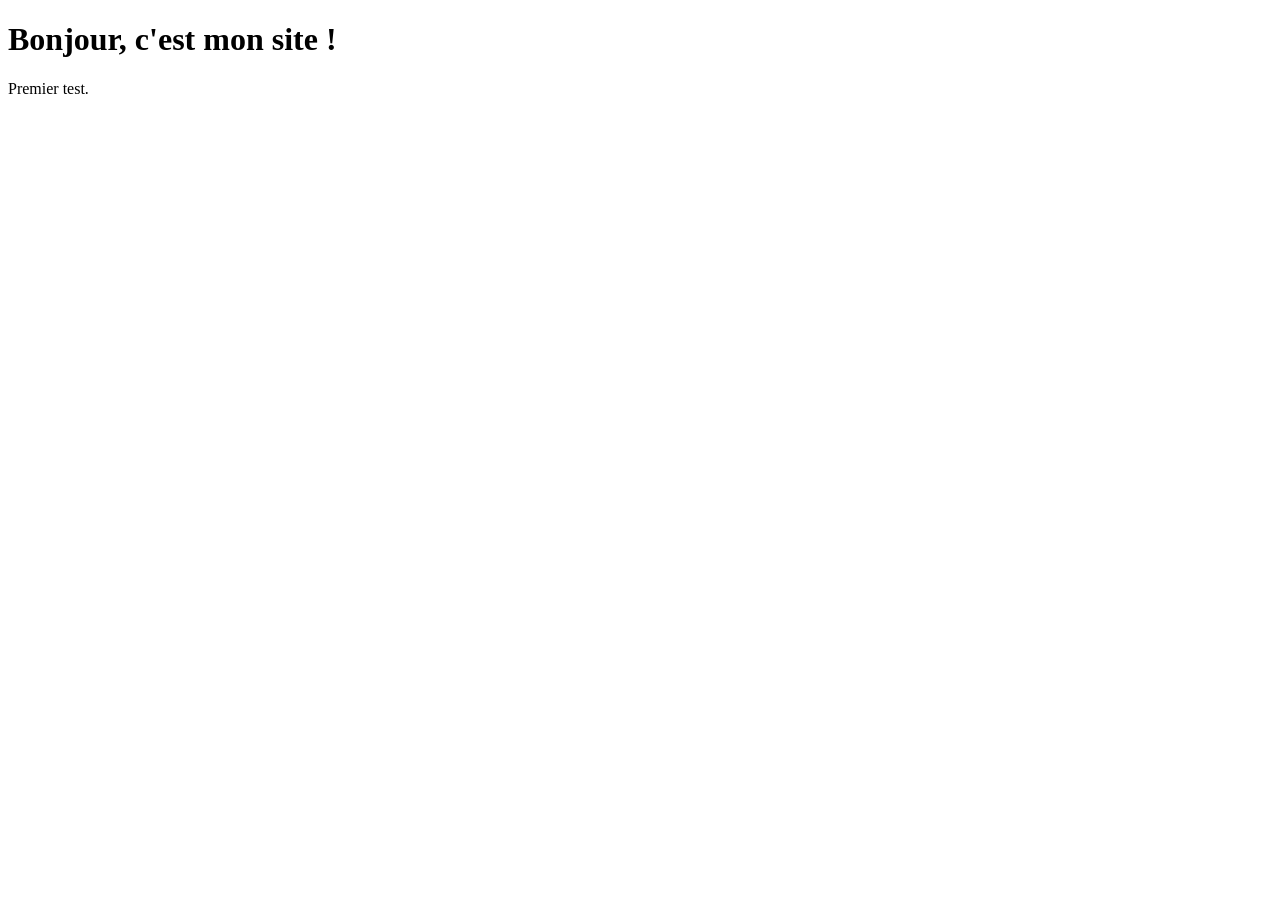
==== index.html @ 7dc98484 "Create index.html" ====
<!DOCTYPE html>
<html lang="fr">
<head>
  <meta charset="UTF-8">
  <meta name="viewport" content="width=device-width, initial-scale=1">
  <title>Mon portfolio</title>
</head>
<body>
  <h1>Bonjour, c'est mon site !</h1>
  <p>Premier test.</p>
</body>
</html>
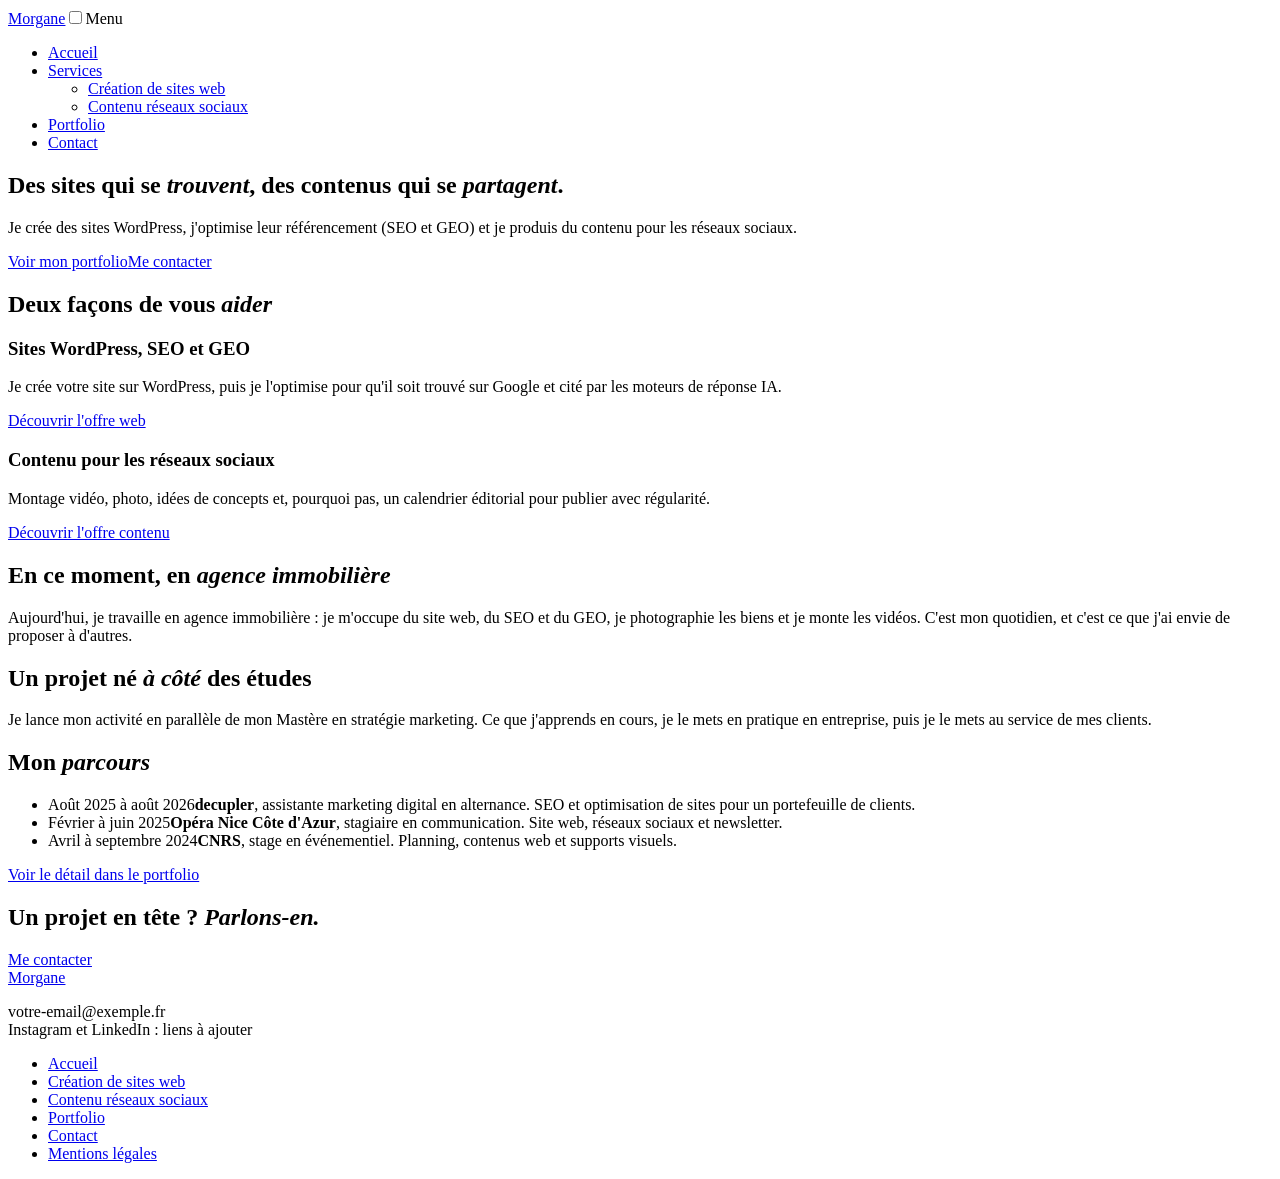
==== commit afad3377: "Update index.html" ====
--- a/index.html
+++ b/index.html
@@ -1,12 +1,42 @@
 <!DOCTYPE html>
-<html lang="fr">
-<head>
-  <meta charset="UTF-8">
-  <meta name="viewport" content="width=device-width, initial-scale=1">
-  <title>Mon portfolio</title>
-</head>
-<body>
-  <h1>Bonjour, c'est mon site !</h1>
-  <p>Premier test.</p>
-</body>
-</html>
+<html lang="fr"><head><meta charset="UTF-8"><meta name="viewport" content="width=device-width, initial-scale=1">
+<title>Morgane | Sites WordPress, SEO et contenu réseaux sociaux</title>
+<meta name="description" content="Création de sites WordPress, optimisation SEO et GEO, montage vidéo, photo et contenu pour les réseaux sociaux.">
+<link rel="preconnect" href="https://fonts.googleapis.com"><link rel="preconnect" href="https://fonts.gstatic.com" crossorigin>
+<link href="https://fonts.googleapis.com/css2?family=Playfair+Display:ital,wght@0,400;0,700;0,900;1,400;1,700&display=swap" rel="stylesheet">
+<link rel="stylesheet" href="style.css"></head><body>
+<header><div class="wrap"><a class="logo" href="index.html">Morgane</a><input type="checkbox" id="nav-toggle" aria-label="Ouvrir le menu"><label class="burger" for="nav-toggle">Menu</label><nav><ul><li><a href="index.html" aria-current="page">Accueil</a></li><li class="has-sub"><a href="services-web.html">Services</a><ul class="sub"><li><a href="services-web.html">Création de sites web</a></li><li><a href="services-communication.html">Contenu réseaux sociaux</a></li></ul></li><li><a href="portfolio.html">Portfolio</a></li><li><a href="contact.html">Contact</a></li></ul></nav></div></header>
+<main>
+<section class="hero"><div class="wrap"><div><h1>Des sites qui se <em>trouvent</em>, des contenus qui se <em>partagent</em>.</h1>
+<p>Je crée des sites WordPress, j'optimise leur référencement (SEO et GEO) et je produis du contenu pour les réseaux sociaux.</p>
+<a class="btn" href="portfolio.html">Voir mon portfolio</a><a class="btn o" href="contact.html">Me contacter</a></div>
+<div class="ph" data-img="images/accueil-hero.jpg"></div></div></section>
+
+<section><div class="wrap"><h2>Deux façons de vous <em>aider</em></h2>
+<div class="two">
+<div class="card"><div class="ph" data-img="images/offre-web.jpg"></div><h3>Sites WordPress, SEO et GEO</h3><p>Je crée votre site sur WordPress, puis je l'optimise pour qu'il soit trouvé sur Google et cité par les moteurs de réponse IA.</p><a href="services-web.html">Découvrir l'offre web</a></div>
+<div class="card"><div class="ph" data-img="images/offre-com.jpg"></div><h3>Contenu pour les réseaux sociaux</h3><p>Montage vidéo, photo, idées de concepts et, pourquoi pas, un calendrier éditorial pour publier avec régularité.</p><a href="services-communication.html">Découvrir l'offre contenu</a></div>
+</div></div></section>
+
+<section class="y"><div class="wrap"><div class="row" style="margin:0">
+<div><h2>En ce moment, en <em>agence immobilière</em></h2>
+<p>Aujourd'hui, je travaille en agence immobilière : je m'occupe du site web, du SEO et du GEO, je photographie les biens et je monte les vidéos. C'est mon quotidien, et c'est ce que j'ai envie de proposer à d'autres.</p></div>
+<figure><div class="ph" data-img="images/quotidien.jpg"></div></figure></div></div></section>
+
+<section><div class="wrap"><div class="row">
+<figure><div class="ph" data-img="images/concept.jpg"></div></figure>
+<div><h2>Un projet né <em>à côté</em> des études</h2>
+<p>Je lance mon activité en parallèle de mon Mastère en stratégie marketing. Ce que j'apprends en cours, je le mets en pratique en entreprise, puis je le mets au service de mes clients.</p></div></div>
+
+<h2>Mon <em>parcours</em></h2>
+<ul class="exp">
+<li><span class="meta">Août 2025 à août 2026</span><span><b>decupler</b>, assistante marketing digital en alternance. SEO et optimisation de sites pour un portefeuille de clients.</span></li>
+<li><span class="meta">Février à juin 2025</span><span><b>Opéra Nice Côte d'Azur</b>, stagiaire en communication. Site web, réseaux sociaux et newsletter.</span></li>
+<li><span class="meta">Avril à septembre 2024</span><span><b>CNRS</b>, stage en événementiel. Planning, contenus web et supports visuels.</span></li>
+</ul>
+<a class="btn" href="portfolio.html">Voir le détail dans le portfolio</a></div></section>
+
+<section class="y"><div class="wrap"><h2>Un projet en tête ? <em>Parlons-en.</em></h2><a class="btn" href="contact.html">Me contacter</a></div></section>
+</main>
+<footer><div class="wrap"><div><a class="logo" href="index.html">Morgane</a><p>votre-email@exemple.fr<br>Instagram et LinkedIn : liens à ajouter</p></div><ul><li><a href="index.html">Accueil</a></li><li><a href="services-web.html">Création de sites web</a></li><li><a href="services-communication.html">Contenu réseaux sociaux</a></li><li><a href="portfolio.html">Portfolio</a></li><li><a href="contact.html">Contact</a></li><li><a href="mentions-legales.html">Mentions légales</a></li></ul></div></footer>
+</body></html>
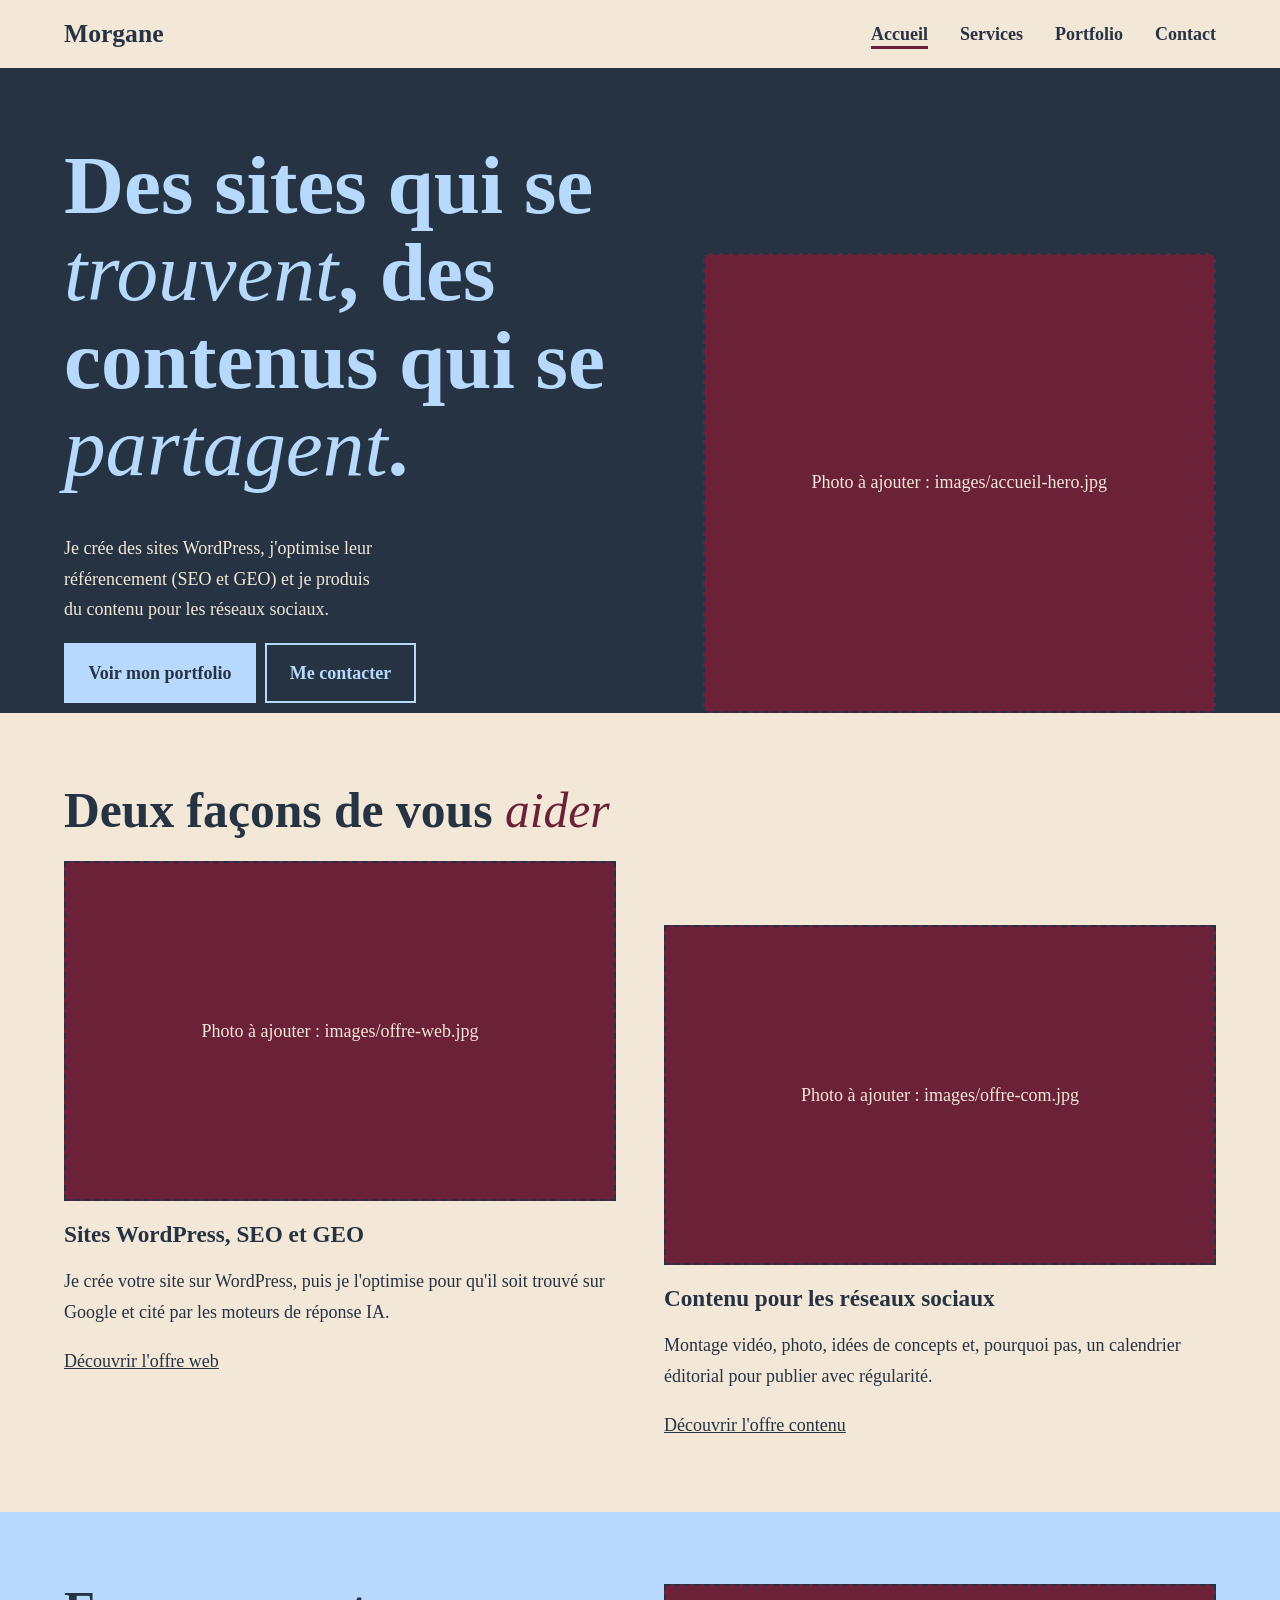
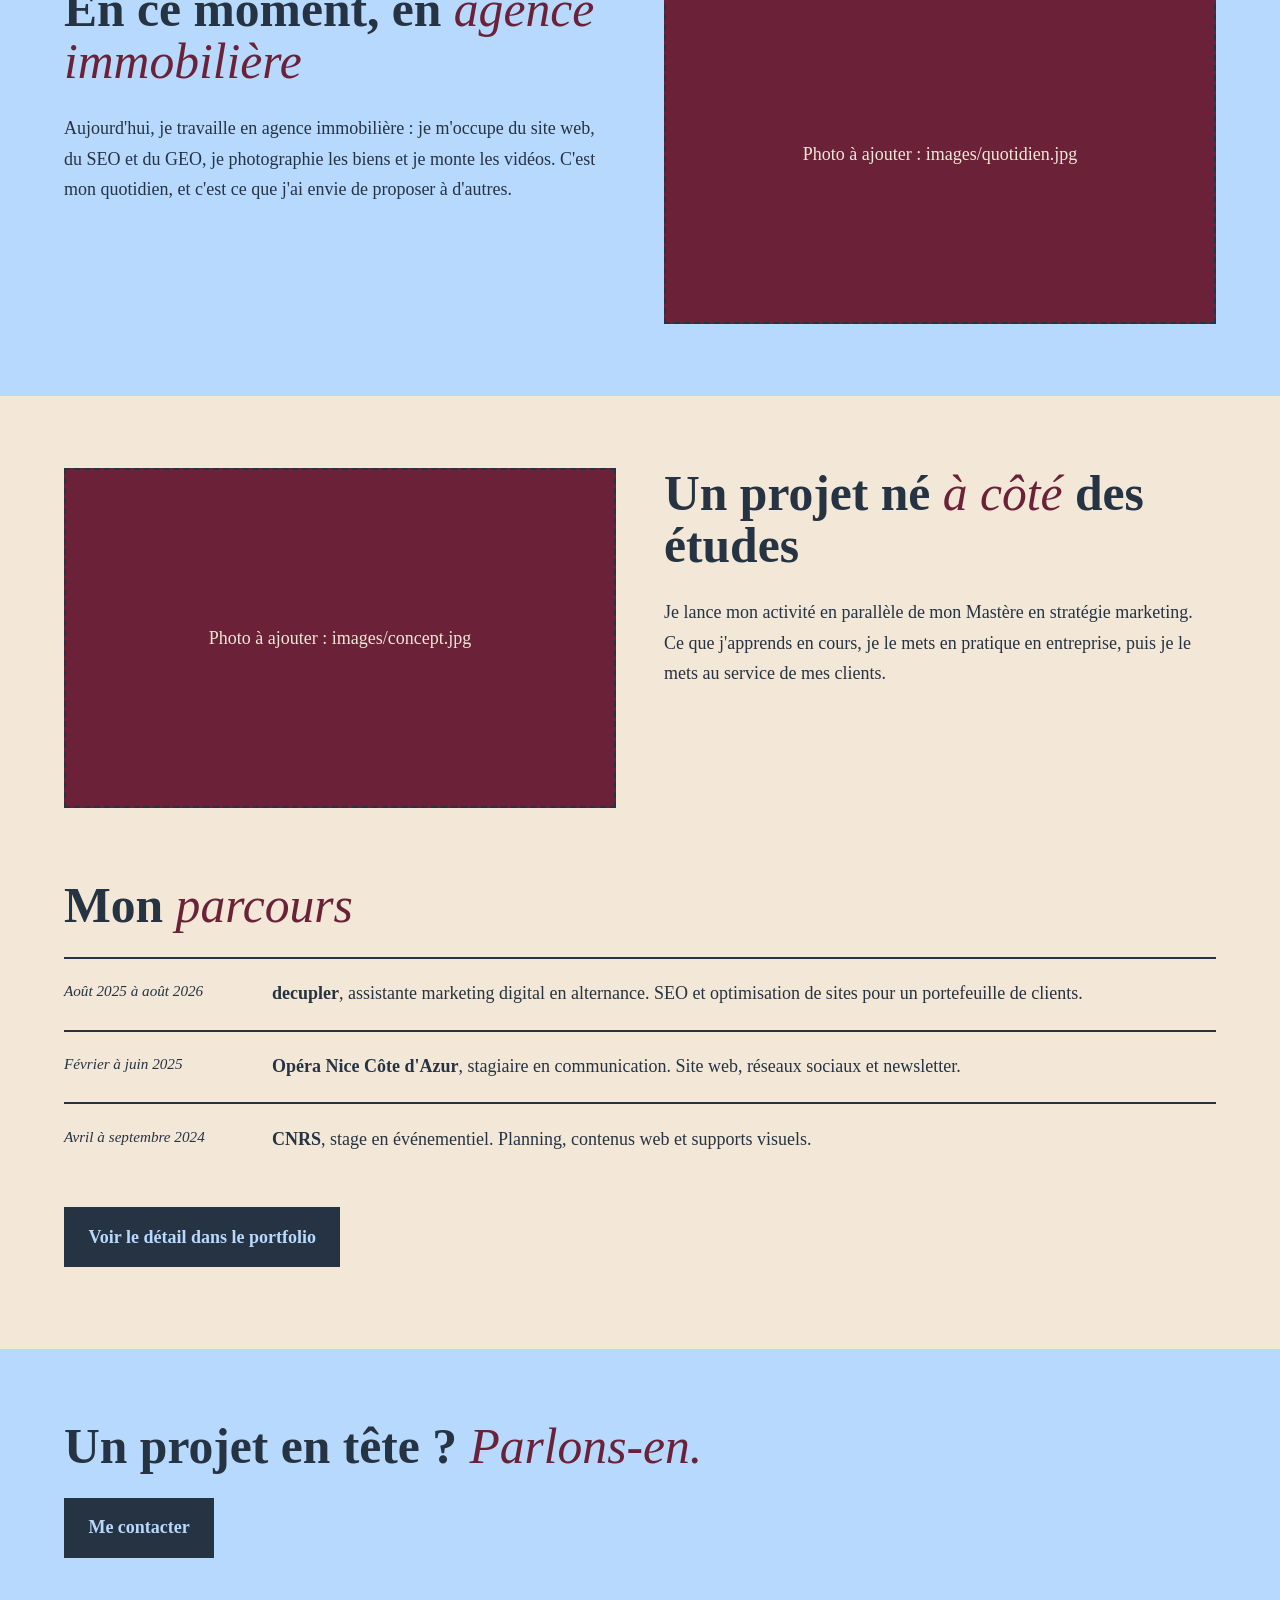
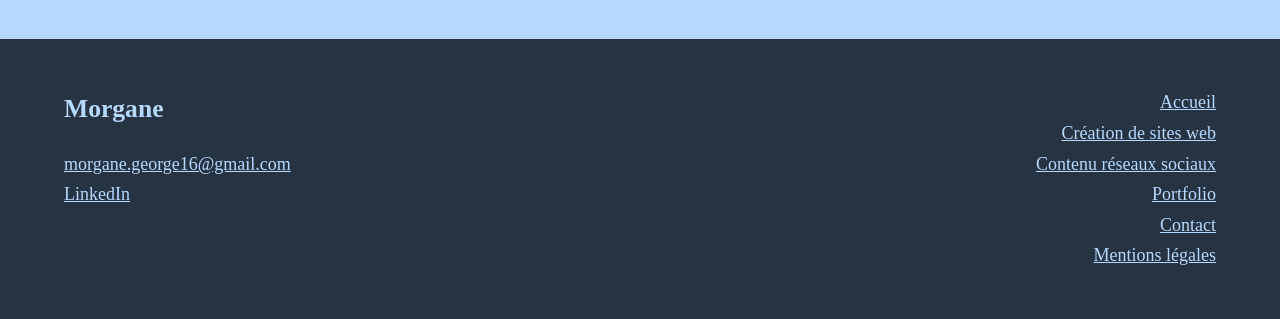
==== commit b23750bb: "Update index.html" ====
--- a/index.html
+++ b/index.html
@@ -38,5 +38,5 @@
 
 <section class="y"><div class="wrap"><h2>Un projet en tête ? <em>Parlons-en.</em></h2><a class="btn" href="contact.html">Me contacter</a></div></section>
 </main>
-<footer><div class="wrap"><div><a class="logo" href="index.html">Morgane</a><p>votre-email@exemple.fr<br>Instagram et LinkedIn : liens à ajouter</p></div><ul><li><a href="index.html">Accueil</a></li><li><a href="services-web.html">Création de sites web</a></li><li><a href="services-communication.html">Contenu réseaux sociaux</a></li><li><a href="portfolio.html">Portfolio</a></li><li><a href="contact.html">Contact</a></li><li><a href="mentions-legales.html">Mentions légales</a></li></ul></div></footer>
+<footer><div class="wrap"><div><a class="logo" href="index.html">Morgane</a><p><a href="mailto:morgane.george16@gmail.com">morgane.george16@gmail.com</a><br><a href="https://www.linkedin.com/in/morgane-george/" target="_blank" rel="noopener">LinkedIn</a></p></div><ul><li><a href="index.html">Accueil</a></li><li><a href="services-web.html">Création de sites web</a></li><li><a href="services-communication.html">Contenu réseaux sociaux</a></li><li><a href="portfolio.html">Portfolio</a></li><li><a href="contact.html">Contact</a></li><li><a href="mentions-legales.html">Mentions légales</a></li></ul></div></footer>
 </body></html>
--- a/style.css
+++ b/style.css
@@ -0,0 +1,77 @@
+:root{--navy:#263343;--bordeaux:#6B2138;--creme:#F3E7D7;--bleu:#B7D9FE}
+*{box-sizing:border-box;border-radius:0}
+html{scroll-behavior:smooth}
+body{margin:0;font:18px/1.7 'Playfair Display',Georgia,serif;color:var(--navy);background:var(--creme)}
+img{max-width:100%;display:block}
+a{color:inherit}
+a:focus-visible,label:focus-visible,#nav-toggle:focus-visible+.burger{outline:3px solid currentColor;outline-offset:3px}
+h1,h2,h3{font-family:'Playfair Display',Georgia,serif;line-height:1.05;margin:0 0 .5em;font-weight:900}
+h1{font-size:clamp(2.6rem,7vw,5.2rem)}
+h2{font-size:clamp(2rem,4.5vw,3.1rem)}
+h3{font-size:1.45rem;line-height:1.2}
+h1 em,h2 em{font-weight:400;font-style:italic}
+.wrap{max-width:1200px;margin:0 auto;padding:0 1.5rem}
+.meta{font-style:italic;font-size:.95rem;margin:0 0 .4rem}
+section{padding:4.5rem 0}
+.y{background:var(--bleu)}
+header{background:var(--creme);border-bottom:2px solid var(--navy);position:sticky;top:0;z-index:5}
+header .wrap{display:flex;justify-content:space-between;align-items:center;min-height:68px}
+.logo{font-weight:900;font-size:1.6rem;text-decoration:none}
+nav ul{list-style:none;margin:0;padding:0;display:flex;gap:2rem}
+nav a{text-decoration:none;font-weight:700}
+nav a:hover,nav a[aria-current]{text-decoration:underline;text-decoration-thickness:3px;text-underline-offset:6px;text-decoration-color:var(--bordeaux)}
+.has-sub{position:relative}
+.sub{display:none;position:absolute;top:100%;left:-1rem;background:var(--navy);padding:1rem;min-width:250px;flex-direction:column;gap:.8rem}
+.sub a{color:var(--bleu)}
+.has-sub:hover .sub,.has-sub:focus-within .sub{display:flex}
+.burger,#nav-toggle{display:none}
+.hero{background:var(--navy);color:var(--bleu);padding:0}
+.hero .wrap{display:grid;grid-template-columns:1.15fr 1fr;gap:3rem;align-items:end;padding-top:4.5rem}
+.hero p{color:var(--creme);max-width:36ch}
+.hero .ph{min-height:460px}
+.btn{display:inline-block;padding:.8rem 1.4rem;border:2px solid var(--navy);background:var(--navy);color:var(--bleu);font-weight:700;text-decoration:none;margin:0 .6rem .6rem 0}
+.btn:hover{background:var(--bleu);color:var(--navy)}
+.hero .btn{background:var(--bleu);color:var(--navy);border-color:var(--bleu)}
+.hero .btn:hover{background:transparent;color:var(--bleu)}
+.hero .btn.o{background:transparent;color:var(--bleu)}
+.hero .btn.o:hover{background:var(--bleu);color:var(--navy)}
+.ph{background:var(--bordeaux);min-height:340px;display:grid;place-items:center;border:2px dashed var(--navy);text-align:center;padding:1rem}
+.ph::after{content:"Photo à ajouter : " attr(data-img)}
+.ph.v::after{content:"Vidéo à intégrer : " attr(data-img)}
+figure{margin:0}
+.two{display:grid;grid-template-columns:1fr 1fr;gap:3rem}
+.two .card:nth-child(2){margin-top:4rem}
+.card .ph{margin-bottom:1.2rem}
+.row{display:grid;grid-template-columns:1fr 1fr;gap:3rem;align-items:start;margin-bottom:4.5rem}
+.row.rev figure{order:2}
+.row ul{padding-left:1.1rem;margin:0}
+.exp{list-style:none;padding:0;margin:0 0 2rem}
+.exp li{display:grid;grid-template-columns:12rem 1fr;gap:1rem;padding:1.2rem 0;border-top:2px solid var(--navy)}
+.stats{display:flex;gap:2.2rem;flex-wrap:wrap;margin:1rem 0 0}
+.stats b{display:block;font-size:2.4rem;font-weight:900;line-height:1.1}
+footer{background:var(--navy);color:var(--creme);padding:3rem 0}
+footer .wrap{display:flex;justify-content:space-between;gap:2rem;flex-wrap:wrap}
+footer a{color:var(--bleu)}
+footer ul{list-style:none;padding:0;margin:0;text-align:right}
+footer .logo{display:block;margin-bottom:.5rem}
+@media(max-width:760px){
+body{font-size:17px}
+.burger{display:block;cursor:pointer;font-weight:700}
+#nav-toggle{display:block;position:absolute;opacity:0;width:1px;height:1px}
+nav{display:none;position:absolute;top:100%;left:0;right:0;background:var(--creme);border-bottom:2px solid var(--navy);padding:1rem 1.5rem}
+#nav-toggle:checked~nav{display:block}
+nav ul{flex-direction:column;gap:1rem}
+.sub{display:flex;position:static;background:none;padding:.5rem 0 0 1rem}
+.sub a{color:var(--navy)}
+.hero .wrap,.two,.row{grid-template-columns:1fr}
+.hero .wrap{padding-top:3rem}
+.hero .ph{min-height:300px}
+.two .card:nth-child(2){margin-top:0}
+.row.rev figure{order:0}
+.exp li{grid-template-columns:1fr;gap:.2rem}
+footer ul{text-align:left}
+}
+@media(prefers-reduced-motion:reduce){html{scroll-behavior:auto}}
+.ph{color:var(--creme)}
+h1 em,h2 em{color:var(--bordeaux)}
+.hero h1 em{color:inherit}
